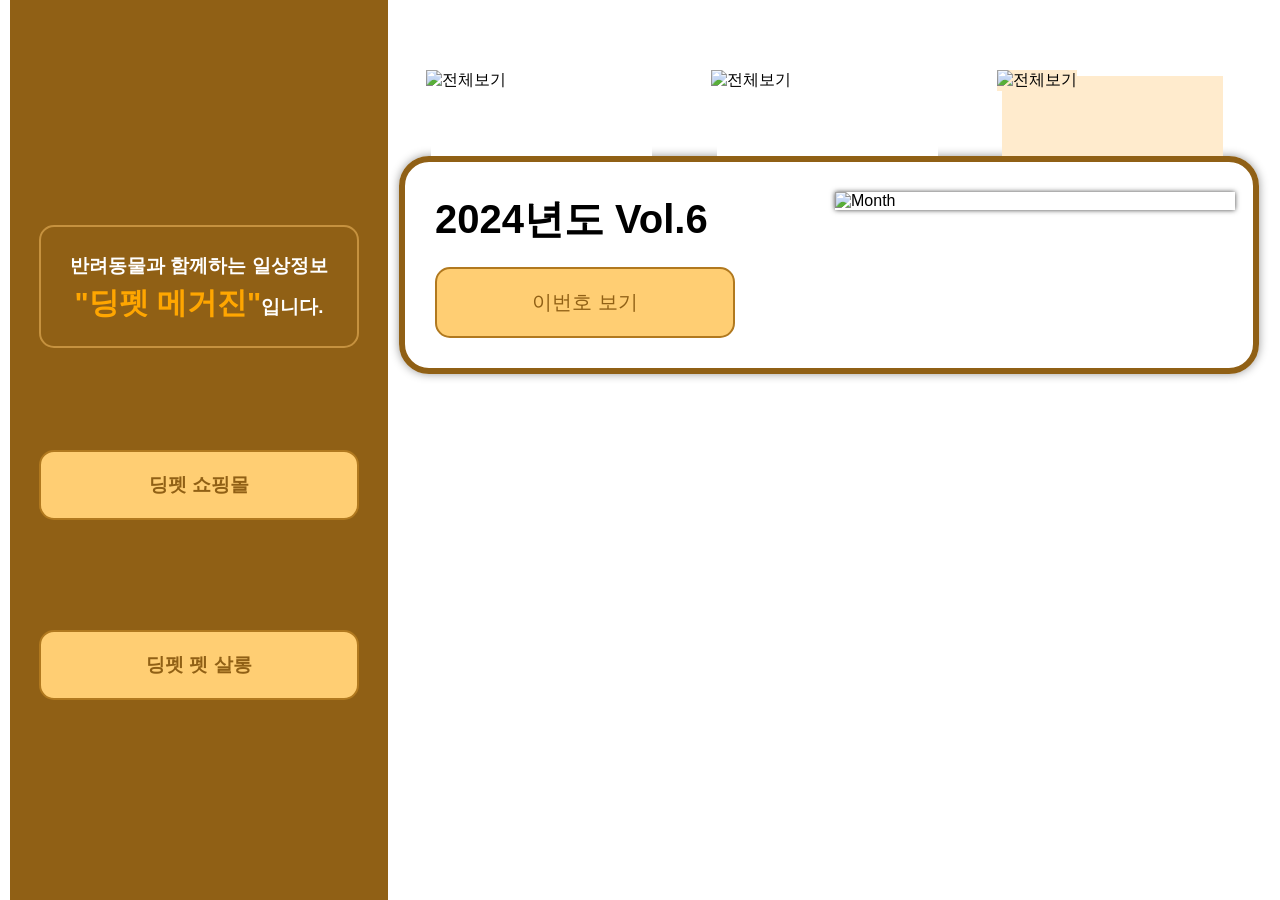
==== MyHomePage/menu/insta.html @ 9d3853f6 "d d" ====
<!DOCTYPE html>
<html lang="en">
<head>
    <meta charset="UTF-8">
    <meta name="viewport" content="width=device-width, initial-scale=1.0">
    <title>인스타 구경하기</title>
</head>
<body>
    <style>
        @charset "UTF-8";
        @import url("S-Core-Dream-light/s-core-dream.css");
        @import url("GmarketSans/GmarketSans.css");
        @import url("NEXON_Lv2_Gothic/NEXON Lv2 Gothic.css"); 

        * {margin: 0; padding: 0;
            font-family: "s-core-dream-light", sans-serif !important;}
        body, ul, li {margin: 0; padding: 0; list-style: none;}
        a {text-decoration: none; color: inherit;}

        /*------------------ 라이브러리 -----------------*/ 
        .block {display: block;}
        .inline-block {display: inline-block;}
        .relative {position: relative;}
        .relative-Allcenter {position: absolute; top: 50%; left: 50%; transform:translate(-50%, -50%);}
        .absolute {position: absolute;}
        .absolute-Xcenter {position: absolute; top: 50%; transform:translateX(-50%);}
        .absolute-Ycenter {position: absolute; top: 50%; transform:translateY(-50%);}
        .absolute-Allcenter {position: absolute; top: 50%; left: 50%; transform:translate(-50%, -50%);}
        .absolute-center {position: absolute; transform:translate(-50%, -50%);}
        .fixed {position: fixed;}
        .row::after {display: block; content: ""; clear: both;}
        .cell {float: left; box-sizing: border-box;}
        .cell-right {float: right; box-sizing: border-box;}
        .img-box>img {display: block; width: 100%; height: 100%;}
        .bg-cover>img {background-size: cover; box-sizing: border-box;}
        .con {margin: 0 auto; box-sizing: border-box;}
        .flex {display: flex;}
        .flex > .cell {float: none;}
        .flex-1-0-auto>* {flex: 1 0 auto;}
        .before::before {display: block; content: ""; clear: both; position: absolute;}
        .after::after {display: block; content: ""; clear: both; position: absolute;}

        @media (max-width: 3840px) {
        .visual{
            width: 1260px;
            height: 100vh;
            margin: 0 auto;
        }

        /*************** left_Box ***************/
        .visual>.left_Box {
            width: 30%;
            height: 100vh;
            background-color: #906015;
        }

        .visual>.right_Box {
            width: 70%;
            height: 100vh;
        }

        .wellcome {
            top: 25%;
            left: 50%;    
            width: 320px;
            text-align: center;
            padding: 20px 0px;
            border-radius: 15px;
            border: 2px solid #c6923f;
            box-sizing: border-box;
        }

        .visual>.left_Box>a {
            top: 25%;
            left: 50%;    
            width: 320px;
            color: #906015;
            background-color: #ffce73;
            text-align: center;
            padding: 20px 0px;
            border-radius: 15px;
            border: 2px solid #b1791f;
            box-sizing: border-box;
        }

        .visual>.left_Box>a:hover {
            color: #ffffff;
            background-color: #b1791f;
        }

        .visual>.left_Box>a:nth-of-type(1) {
            top: 50%;
        }

        .visual>.left_Box>a:nth-of-type(2) {
            top: 70%;
        }

        .wellcome>h3 {
            font-family: "NEXON Lv2 Gothic-bold", sans-serif !important;
            color: #ffffff;
            line-height: 200%;
        }

        .wellcome>h3>span {
            font-family: "NEXON Lv2 Gothic-bold", sans-serif !important;
            font-size: 30px;
            color: #ffa600;
        }

        /*************** right_Box ***************/
        .Select_Wrap {
            width: 860px;
            margin: 70px auto;
        }

        .Select_Wrap>.Select_Tap {
            height: 87px;
        }

        .Select_Wrap>.Select_Tap>li {
            width: 27%;
            height: 87px;
            margin: 0px 3.1%;
        }

        .Select_Wrap>.Select_Tap>li>a {
            cursor: pointer;
            width: 100%;
            height: 100%;
        }

        .Select_Wrap>.Select_Tap>li>a>div {
            height: 100%;
        }

        .Select_Wrap>.Select_Tap>li>a>div>.back_Color {
            left: 2.5%;
            bottom: 1px;
            width: 95%;
            height: 80px;
            background-color: #ffffff;
            transition: 0.5s;
        }

        .Select_Wrap>.Select_Tap>.Tab_003>a>div>.back_Color {
            background-color: #FFEBCD;
        }

        .Select_Box {
            width: 860px;
            border-radius: 30px;
            border: 6px solid #906015;
            box-sizing: border-box;
            box-shadow: 0px 0px 10px #999999;
            margin-top: -1px;
        }

        .Select_Box>.Box {
            width: 860px;
            padding:30px;
            box-sizing: border-box;
        }

        .Select_Box>.Box>h2 {
            font-family: "s-core-dream-bold", sans-serif !important;
            font-size: 40px;
            margin-bottom: 20px;
        }

        .Select_Box>.row>div:nth-of-type(1)>a:nth-of-type(1) {
            display: inline-block;
            width: 300px;
            font-size: 20px;
            color: #906015;
            background-color: #ffce73;
            text-align: center;
            padding: 20px 0px;
            border-radius: 15px;
            border: 2px solid #b1791f;
            box-sizing: border-box;
        }

        .Select_Box>.row>div>a:nth-of-type(1):hover {
        color: #ffffff;
        background-color: #b1791f;
        }

        .Select_Box>.Box>.Select_Month>a {
            width: 14.666%;
            height: 170px;
            margin: 0px 1% 75.5px;
            box-shadow: 2px 2px 5px #777777;
        }

        .Select_Box>.Box>.Select_Month>a:nth-of-type(6) {
            margin-right: 0px;
        }

        .Select_Box>.Box>.Select_Month>a:nth-of-type(12) {
            margin-right: 0px;
        }

        .Select_Box>.Box>.Select_Month>a>h4 {
            color: #906015;
            margin-top: 5px;
            text-align: center;
        }

        .Select_Box>.Box_001 {
            display: none;
        }

        .Select_Box>.Box_002 {
            display: none;
        }

        .Select_Box>.Box_003 {
            display: block;
        }

        .Select_Box>.row>div {
            width: 50%;
        }

        .Select_Box>.row>div:nth-of-type(2) {
            box-shadow: 0px 0px 5px #444444;
        }

        .Select_Box>.row>div>h2 {
            font-family: "s-core-dream-bold", sans-serif !important;
            font-size: 40px;
            margin-bottom: 20px;
        }

        }

        @media (max-width: 1260px) {
        .visual{
            width: 860px;
        }

        /*************** left_Box ***************/
        .visual>.left_Box {width: 200px;}

        .visual>.right_Box {width: 660px;}

        .wellcome {
            top: 25%;
            width: 90%;
            padding: 10px 0px;
            border-radius: 5px;
        }

        .visual>.left_Box>a {
            top: 25%;
            width: 70%;
            font-size: 12px;
            padding: 10px 0px;
            border-radius: 5px;
        }

        .visual>.left_Box>a:nth-of-type(1) {
            top: 55%;
        }

        .visual>.left_Box>a:nth-of-type(2) {
            top: 70%;
        }

        .wellcome>h3 {
            font-size: 12px;
            line-height: 200%;
        }

        .wellcome>h3>span {
            font-size: 20px;
        }

        /*************** right_Box ***************/
        .Select_Wrap {
            width: 600px;
            margin: 20px auto;
        }

        .Select_Wrap>.Select_Tap {
            height: 61px;
        }

        .Select_Wrap>.Select_Tap>li {
            width: 27%;
            height: 61px;
            margin: 0px 3.1%;
        }

        .Select_Wrap>.Select_Tap>li>a>div>.back_Color {
            left: 2.5%;
            bottom: 1px;
            width: 95%;
            height: 60px;
        }

        .Select_Box {
            width: 600px;
            border-radius: 20px;
            border: 4px solid #906015;
            box-shadow: 0px 0px 10px #999999;
            margin-top: -1px;
        }

        .Select_Box>.Box {
            width: 100%;
            padding: 10px;
        }

        .Select_Box>.Box>h2 {
            font-size: 20px;
            margin-bottom: 10px;
        }

        .Select_Box>.row>div:nth-of-type(1)>a:nth-of-type(1) {
            width: 240px;
            font-size: 18px;
            padding: 10px 0px;
            border-radius: 5px;
        }

        .Select_Box>.Box>.Select_Month>a {
            width: 14.666%;
            height: 120px;
            margin: 1px 1% 30px;
        }

        .Select_Box>.Box>.Select_Month>a:nth-of-type(6) {
            margin-right: 0px;
        }

        .Select_Box>.Box>.Select_Month>a:nth-of-type(12) {
            margin-right: 0px;
        }

        .Select_Box>.Box>.Select_Month>a>h4 {
            font-size: 10px;
            margin-top: 5px;
        }

        .Select_Box>.row>div:nth-of-type(1) {
            width: 58%;
        }

        .Select_Box>.row>div:nth-of-type(2) {
            width: 42%;
        }

        .Select_Box>.row>div>h2 {
            font-size: 30px;
            margin-bottom: 20px;
        }

        }

        @media (max-width: 860px) {
        .visual{
            width: 360px;
        }

        /*************** left_Box ***************/
        .visual>.left_Box {width: 100%; height: 85px;}

        .visual>.right_Box {width: 100%;}

        .wellcome {
            top: 10px;
            left: 140px;
            width: 68%;
            padding: 5px 0px;
            border-radius: 5px;
        }

        .visual>.left_Box>a {
            width: 22%;
            font-size: 10px;
            padding: 5px 0px;
            border-radius: 5px;
        }

        .visual>.left_Box>a:nth-of-type(1) {
            top: 10px;
            left: 310px;
        }

        .visual>.left_Box>a:nth-of-type(2) {
            top: 47px;
            left: 310px;
        }

        .wellcome>h3 {
            font-size: 12px;
            line-height: 200%;
        }

        .wellcome>h3>span {
            font-size: 20px;
        }

        /*************** right_Box ***************/
        .Select_Wrap {
            width: 100%;
            margin: 20px auto;
        }

        .Select_Wrap>.Select_Tap {
            height: 37px;
        }

        .Select_Wrap>.Select_Tap>li {
            width: 27%;
            height: 37px;
            margin: 0px 3.1%;
        }

        .Select_Wrap>.Select_Tap>li>a>div>.back_Color {
            left: 2.5%;
            bottom: 1px;
            width: 95%;
            height: 30px;
        }

        .Select_Box {
            width: 100%;
            border-radius: 10px;
            border: 2px solid #906015;
            box-shadow: 0px 0px 10px #999999;
            margin-top: -1px;
        }

        .Select_Box>.Box {
            width: 100%;
            padding: 10px;
        }

        .Select_Box>.Box>h2 {
            font-size: 16px;
            margin-bottom: 0px;
        }

        .Select_Box>.row>div:nth-of-type(1)>a:nth-of-type(1) {
            display: block;
            width: 120px;
            font-size: 18px;
            padding: 5px 0px;
            border-radius: 5px;
            margin: 0 auto 10px;
        }

        .Select_Box>.Box>.Select_Month>a {
            width: 23%;
            height: 120px;
            margin: 7.2px 1% 18px;
        }

        .Select_Box>.Box>.Select_Month>a:nth-of-type(6) {
            margin-right: 1%;
        }

        .Select_Box>.Box>.Select_Month>a:nth-of-type(12) {
            margin-right: 1%;
        }

        .Select_Box>.Box>.Select_Month>a>h4 {
            font-size: 10px;
            margin-top: 5px;
        }

        .Select_Box>.row>div:nth-of-type(1) {
            width: 100%;
        }

        .Select_Box>.row>div:nth-of-type(2) {
            width: 80%;
            margin-left: 35px;    
        }

        .Select_Box>.row>div>h2 {
            font-size: 16px;
            margin-bottom: 10px;
        }

        }

        @media (max-width: 380px) {
        .visual{
            width: 340px;
        }

        /*************** left_Box ***************/
        .visual>.left_Box {height: 85px;}

        .wellcome {
            top: 10px;
            left: 120px;
            width: 64%;
        }

        .visual>.left_Box>a {
            width: 26%;
        }

        .visual>.left_Box>a:nth-of-type(1) {
            top: 10px;
            left: 284px;
        }

        .visual>.left_Box>a:nth-of-type(2) {
            top: 47px;
            left: 284px;
        }

        .wellcome>h3 {
            font-size: 12px;
        }

        .wellcome>h3>span {
            font-size: 20px;
        }

        /*************** right_Box ***************/
        .Select_Wrap {
            width: 100%;
            margin: 10px auto;
        }

        .Select_Wrap>.Select_Tap {
            height: 34px;
        }

        .Select_Wrap>.Select_Tap>li {
            width: 27%;
            height: 38px;
            margin: 0px 3.1%;
        }

        .Select_Wrap>.Select_Tap>li>a>div>.back_Color {
            left: 2.5%;
            bottom: 4px;
            width: 95%;
            height: 30px;
        }

        .Select_Box {
            margin-top: 0px;
        }

        .Select_Box>.Box {
            width: 100%;
            padding: 10px;
        }

        .Select_Box>.Box>h2 {
            font-size: 16px;
        }

        .Select_Box>.row>div:nth-of-type(1)>a:nth-of-type(1) {
            padding: 5px 0px;
            border-radius: 5px;
            margin: 0 auto 10px;
        }

        .Select_Box>.Box>.Select_Month>a {
            width: 23%;
            height: 120px;
            margin: 7.5px 1% 10px;
        }

        .Select_Box>.Box>.Select_Month>a:nth-of-type(6) {
            margin-right: 1%;
        }

        .Select_Box>.Box>.Select_Month>a:nth-of-type(12) {
            margin-right: 1%;
        }

        .Select_Box>.Box>.Select_Month>a>h4 {
            font-size: 8px;
            margin-top: 5px;
        }

        .Select_Box>.row>div:nth-of-type(1) {
            width: 100%;
        }

        .Select_Box>.row>div:nth-of-type(2) {
            width: 80%;
        }

        .Select_Box>.row>div>h2 {
            font-size: 16px;
            margin-bottom: 10px;
        }

        }

    </style>
    <script>
        document.addEventListener("DOMContentLoaded", () => {
            const tabs = document.querySelectorAll(".Select_Tap li");
            const boxes = document.querySelectorAll(".Select_Box .Box");
        
            tabs.forEach((tab, index) => {
                tab.addEventListener("click", () => {
                    
                    boxes.forEach((box) => {
                        box.style.display = "none";
                    });
        
                    
                    boxes[index].style.display = "block";
        
                    
                    tabs.forEach((t) => t.classList.remove("active"));
        
                    
                    tab.classList.add("active");
                });
            });
        });
        document.addEventListener("DOMContentLoaded", () => {
            const tabs = document.querySelectorAll(".Select_Tap li");
        
            tabs.forEach((tab) => {
                tab.addEventListener("click", () => {
                    // 모든 탭의 색상을 초기화
                    tabs.forEach((t) => {
                        const backColor = t.querySelector(".back_Color");
                        const frontImg = t.querySelector(".front_Img");
        
                        if (backColor && frontImg) {
                            backColor.style.backgroundColor = "rgb(255, 255, 255)";
                            frontImg.style.backgroundColor = "rgb(255, 255, 255)";
                        }
                    });
        
                    // 클릭한 탭의 색상 변경
                    const backColor = tab.querySelector(".back_Color");
                    const frontImg = tab.querySelector(".front_Img");
        
                    if (backColor && frontImg) {
                        backColor.style.backgroundColor = "rgb(255, 235, 205)";
                        frontImg.style.backgroundColor = "rgb(255, 235, 205)";
                    }
                });
            });
        });
        
    </script>
    <style>
        .Select_Tap li.active {
            border-bottom: 3px solid #000;
            font-weight: bold;
            color: #333;
        }
    </style>
    <div class="visual row">
        <div class="left_Box cell relative img-box bg-cover">
            <div class="wellcome absolute-Xcenter">
                <h3> 반려동물과 함께하는 일상정보 <br>
                    <span>"딩펫 메거진"</span>입니다. </h3>
            </div>
            <a href="https://www.dinkpet.co.kr" target="_blank" class="shoping_mall absolute-Xcenter">
                <h3>딩펫 쇼핑몰</h3>
            </a>            
            <a href="https://www.dinkpet.kr/" target="_blank" class="pet_salon absolute-Xcenter">
                <h3>딩펫 펫 살롱</h3>
            </a>
        </div>

        <div class="right_Box cell">
            <div class="Select_Wrap">
                <ul class="Select_Tap row">
                    <li class="Tab_001 cell relative">
                        <a class="Tab_001_Img absolute">
                            <div class="relative">
                                <div class="absolute back_Color" style="background-color: rgb(255, 255, 255);"></div>
                                <div class="absolute front_Img img-box bg-cover" style="background-color: rgb(255, 255, 255);">
                                    <img src="/MyHomePage/MyHomePage/menu/images/전체보기.png" alt="전체보기">
                                </div>
                            </div>
                        </a>
                    </li>
        
                    <li class="Tab_002 cell relative">
                        <a class="Tab_002_Img absolute">
                            <div class="relative">
                                <div class="absolute back_Color" style="background-color: rgb(255, 255, 255);"></div>
                                <div class="absolute front_Img img-box bg-cover" style="background-color: rgb(255, 255, 255);">
                                    <img src="/MyHomePage/MyHomePage/menu/images/지난호.png" alt="전체보기">
                                </div>                        
                            </div>
                        </a>                
                    </li>
        
                    <li class="Tab_003 cell relative">
                        <a class="Tab_003_Img absolute">
                            <div class="relative">
                                <div class="absolute back_Color" style="background-color: rgb(255, 235, 205);"></div>
                                <div class="absolute front_Img img-box bg-cover" style="background-color: rgb(255, 235, 205);">
                                    <img src="/MyHomePage/MyHomePage/menu/images/이번호.png" alt="전체보기">
                                </div>
                            </div>
                        </a>                
                    </li>
                </ul>
        
                <ul class="Select_Box row">
                    <li class="Box Box_001 cell" style="display: none;">
                        <h2 class="Box_001_Text">예전호</h2>
                        <div class="Select_Month row">

                            <a href="#" class="Month_001 cell img-box bg-cover">
                                <img src="/MyHomePage/MyHomePage/menu/images/DPM_V202306.jpg" alt="Month">
                                <h4>2023. Vol.1</h4>
                            </a>
                            <a href="#" class="Month_002 cell img-box bg-cover">
                                <img src="/MyHomePage/MyHomePage/menu/images/DPM_V202307.jpg" alt="Month">
                                <h4>2023. Vol.2</h4>
                            </a>
                            <a href="#" class="Month_003 cell img-box bg-cover">
                                <img src="/MyHomePage/MyHomePage/menu/images/DPM_V202308.jpg" alt="Month">
                                <h4>2023. Vol.3</h4>
                            </a>
                            <a href="#" class="Month_004 cell img-box bg-cover">
                                <img src="/MyHomePage/MyHomePage/menu/images/DPM_V202309.jpg" alt="Month">
                                <h4>2023. Vol.4</h4>
                            </a>
                            <a href="#" class="Month_005 cell img-box bg-cover">
                                <img src="/MyHomePage/MyHomePage/menu/images/DPM_V202310.jpg" alt="Month">
                                <h4>2023. Vol.5</h4>
                            </a>
                            <a href="#" class="Month_006 cell img-box bg-cover">
                                <img src="/MyHomePage/MyHomePage/menu/images/DPM_Vol_0006.jpg" alt="Month">
                                <h4>2023. Vol.6</h4>
                            </a>
                            <a href="#" class="Month_007 cell img-box bg-cover">
                                <img src="/MyHomePage/MyHomePage/menu/images/DPM_Vol_0007.jpg" alt="Month">
                                <h4>2023. Vol.7</h4>
                            </a>                                                    
                            <a href="#" class="Month_008 cell img-box bg-cover">
                                <img src="/MyHomePage/MyHomePage/menu/images/DPM_V000.jpg" alt="Month">
                            </a>
                            <a href="#" class="Month_009 cell img-box bg-cover">
                                <img src="/MyHomePage/MyHomePage/menu/images/DPM_V000.jpg" alt="Month">
                            </a>
                            <a href="#" class="Month_010 cell img-box bg-cover">
                                <img src="/MyHomePage/MyHomePage/menu/images/DPM_V000.jpg" alt="Month">
                            </a>
                            <a href="#" class="Month_011 cell img-box bg-cover">
                                <img src="/MyHomePage/MyHomePage/menu/images/DPM_V000.jpg" alt="Month">
                            </a>
                            <a href="#" class="Month_012 cell img-box bg-cover">
                                <img src="/MyHomePage/MyHomePage/menu/images/DPM_V000.jpg" alt="Month">
                            </a>                    
                        </div>
                    </li>
        
                    <li class="Box Box_002 cell row" style="display: none;">
                        <div class="cell">
                            <h2 class="Box_002_Text">2023년도 Vol.5</h2>
                            <a href="#" class="Prev_View">지난호 보기</a>
                        </div>   
                        <div class="cell">
                            <div class="Before_Month img-box bg-cover">                
                                <img src="/MyHomePage/MyHomePage/menu/images/DPM_Vol_0006.jpg" alt="Month">
                            </div>    
                        </div>            
                    </li>
        
                    <li class="Box Box_003 cell row" style="display: block;">
                        <div class="cell">
                            <h2 class="Box_003_Text">2024년도 Vol.6</h2>
                            <a href="/MyHomePage/MyHomePage/menu/This_View.jsp" class="This_View">이번호 보기</a>
                        </div>
                        <div class="cell">
                            <div class="This_Month img-box bg-cover">                
                                <img src="/MyHomePage/MyHomePage/menu/images/DPM_Vol_0007.jpg" alt="Month">
                            </div>
                        </div>
                    </li>
                </ul>
            </div>
        </div>
    </div>

</body>
</html>
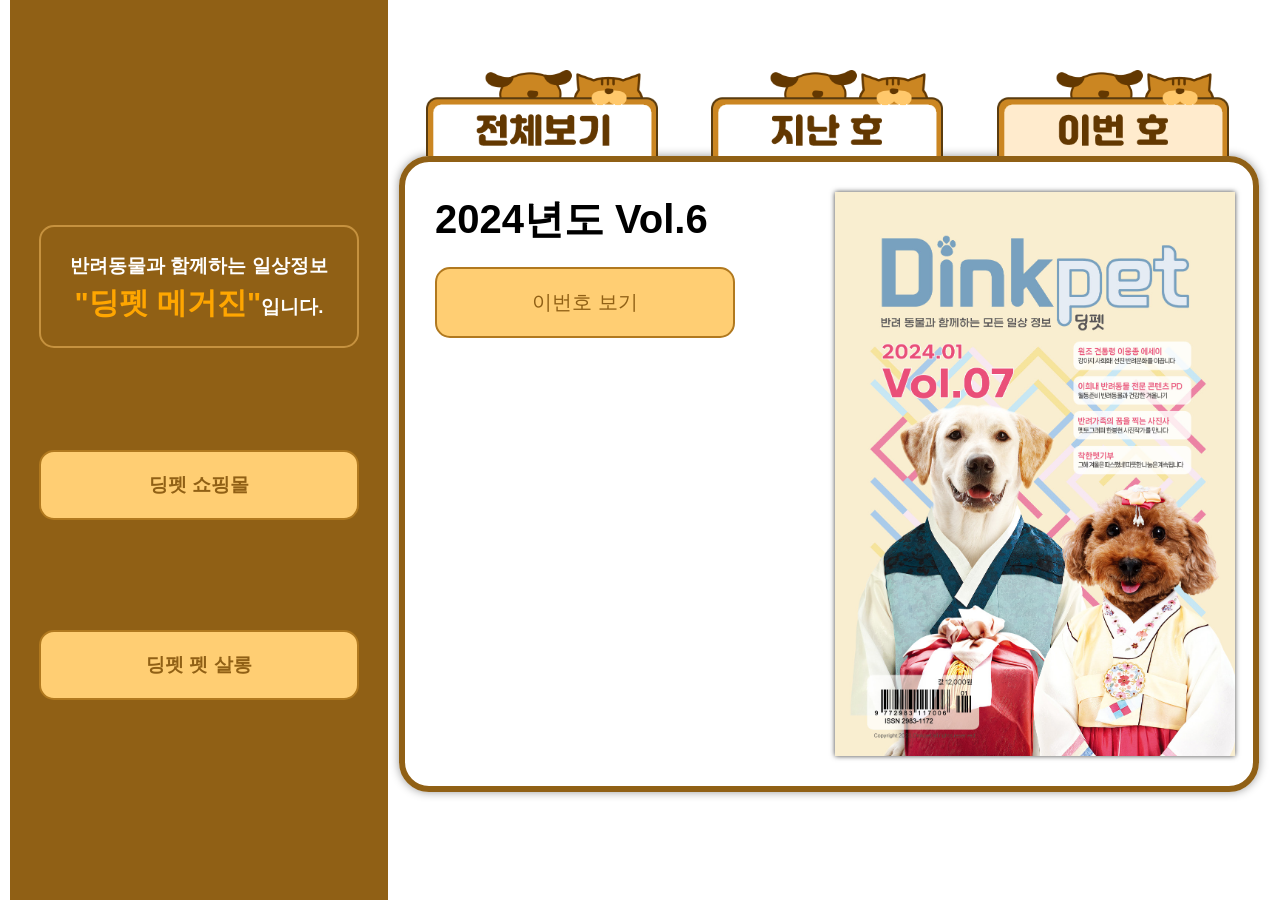
==== commit 3b219ad3: "ff ff" ====
--- a/MyHomePage/menu/insta.html
+++ b/MyHomePage/menu/insta.html
@@ -682,7 +682,7 @@
                             <div class="relative">
                                 <div class="absolute back_Color" style="background-color: rgb(255, 255, 255);"></div>
                                 <div class="absolute front_Img img-box bg-cover" style="background-color: rgb(255, 255, 255);">
-                                    <img src="/MyHomePage/MyHomePage/menu/images/전체보기.png" alt="전체보기">
+                                    <img src="./images/전체보기.png" alt="전체보기">
                                 </div>
                             </div>
                         </a>
@@ -693,7 +693,7 @@
                             <div class="relative">
                                 <div class="absolute back_Color" style="background-color: rgb(255, 255, 255);"></div>
                                 <div class="absolute front_Img img-box bg-cover" style="background-color: rgb(255, 255, 255);">
-                                    <img src="/MyHomePage/MyHomePage/menu/images/지난호.png" alt="전체보기">
+                                    <img src="./images/지난호.png" alt="전체보기">
                                 </div>                        
                             </div>
                         </a>                
@@ -704,7 +704,7 @@
                             <div class="relative">
                                 <div class="absolute back_Color" style="background-color: rgb(255, 235, 205);"></div>
                                 <div class="absolute front_Img img-box bg-cover" style="background-color: rgb(255, 235, 205);">
-                                    <img src="/MyHomePage/MyHomePage/menu/images/이번호.png" alt="전체보기">
+                                    <img src="./images/이번호.png" alt="전체보기">
                                 </div>
                             </div>
                         </a>                
@@ -717,47 +717,47 @@
                         <div class="Select_Month row">
 
                             <a href="#" class="Month_001 cell img-box bg-cover">
-                                <img src="/MyHomePage/MyHomePage/menu/images/DPM_V202306.jpg" alt="Month">
+                                <img src="./images/DPM_V202306.jpg" alt="Month">
                                 <h4>2023. Vol.1</h4>
                             </a>
                             <a href="#" class="Month_002 cell img-box bg-cover">
-                                <img src="/MyHomePage/MyHomePage/menu/images/DPM_V202307.jpg" alt="Month">
+                                <img src="./images/DPM_V202307.jpg" alt="Month">
                                 <h4>2023. Vol.2</h4>
                             </a>
                             <a href="#" class="Month_003 cell img-box bg-cover">
-                                <img src="/MyHomePage/MyHomePage/menu/images/DPM_V202308.jpg" alt="Month">
+                                <img src="./images/DPM_V202308.jpg" alt="Month">
                                 <h4>2023. Vol.3</h4>
                             </a>
                             <a href="#" class="Month_004 cell img-box bg-cover">
-                                <img src="/MyHomePage/MyHomePage/menu/images/DPM_V202309.jpg" alt="Month">
+                                <img src="./images/DPM_V202309.jpg" alt="Month">
                                 <h4>2023. Vol.4</h4>
                             </a>
                             <a href="#" class="Month_005 cell img-box bg-cover">
-                                <img src="/MyHomePage/MyHomePage/menu/images/DPM_V202310.jpg" alt="Month">
+                                <img src="./images/DPM_V202310.jpg" alt="Month">
                                 <h4>2023. Vol.5</h4>
                             </a>
                             <a href="#" class="Month_006 cell img-box bg-cover">
-                                <img src="/MyHomePage/MyHomePage/menu/images/DPM_Vol_0006.jpg" alt="Month">
+                                <img src="./images/DPM_Vol_0006.jpg" alt="Month">
                                 <h4>2023. Vol.6</h4>
                             </a>
                             <a href="#" class="Month_007 cell img-box bg-cover">
-                                <img src="/MyHomePage/MyHomePage/menu/images/DPM_Vol_0007.jpg" alt="Month">
+                                <img src="./images/DPM_Vol_0007.jpg" alt="Month">
                                 <h4>2023. Vol.7</h4>
                             </a>                                                    
                             <a href="#" class="Month_008 cell img-box bg-cover">
-                                <img src="/MyHomePage/MyHomePage/menu/images/DPM_V000.jpg" alt="Month">
+                                <img src="./images/DPM_V000.jpg" alt="Month">
                             </a>
                             <a href="#" class="Month_009 cell img-box bg-cover">
-                                <img src="/MyHomePage/MyHomePage/menu/images/DPM_V000.jpg" alt="Month">
+                                <img src="./images/DPM_V000.jpg" alt="Month">
                             </a>
                             <a href="#" class="Month_010 cell img-box bg-cover">
-                                <img src="/MyHomePage/MyHomePage/menu/images/DPM_V000.jpg" alt="Month">
+                                <img src="./images/DPM_V000.jpg" alt="Month">
                             </a>
                             <a href="#" class="Month_011 cell img-box bg-cover">
-                                <img src="/MyHomePage/MyHomePage/menu/images/DPM_V000.jpg" alt="Month">
+                                <img src="./images/DPM_V000.jpg" alt="Month">
                             </a>
                             <a href="#" class="Month_012 cell img-box bg-cover">
-                                <img src="/MyHomePage/MyHomePage/menu/images/DPM_V000.jpg" alt="Month">
+                                <img src="./images/DPM_V000.jpg" alt="Month">
                             </a>                    
                         </div>
                     </li>
@@ -769,7 +769,7 @@
                         </div>   
                         <div class="cell">
                             <div class="Before_Month img-box bg-cover">                
-                                <img src="/MyHomePage/MyHomePage/menu/images/DPM_Vol_0006.jpg" alt="Month">
+                                <img src="./images/DPM_Vol_0006.jpg" alt="Month">
                             </div>    
                         </div>            
                     </li>
@@ -777,11 +777,11 @@
                     <li class="Box Box_003 cell row" style="display: block;">
                         <div class="cell">
                             <h2 class="Box_003_Text">2024년도 Vol.6</h2>
-                            <a href="/MyHomePage/MyHomePage/menu/This_View.jsp" class="This_View">이번호 보기</a>
+                            <a href="./MyHomePage/menu/This_View.jsp" class="This_View">이번호 보기</a>
                         </div>
                         <div class="cell">
                             <div class="This_Month img-box bg-cover">                
-                                <img src="/MyHomePage/MyHomePage/menu/images/DPM_Vol_0007.jpg" alt="Month">
+                                <img src="./images/DPM_Vol_0007.jpg" alt="Month">
                             </div>
                         </div>
                     </li>
